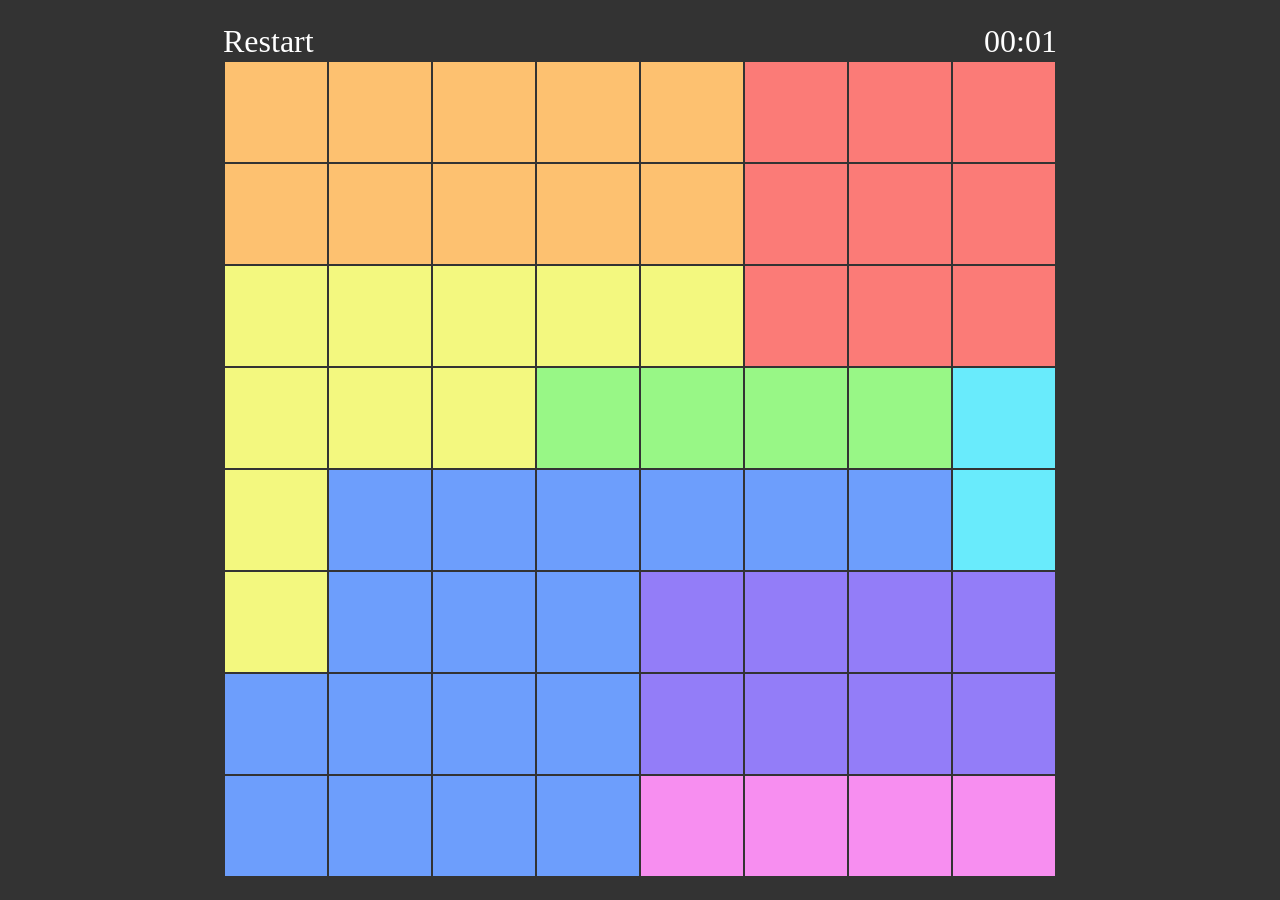
==== queens/queens.html @ 89dad684 "Add files via upload" ====
<html>
  <head>
    <script src="./queens.js"></script>
    <style>
      body {
        background: #333;
        display: flex;
        height: 100%;
        margin: 0;
        padding: 0;
      }
      .container {
        margin: auto;
        display: flex;
        flex-direction: column;
      }

      .header {
        display: flex;
        justify-content: space-between;
        color: white;
        font-size: 2rem;
      }
      #restart-btn {
        cursor: pointer;
      }

      #board table {
        margin: auto;
      }
      #board td {
        width: 100px;
        height: 100px;
      }

      .modal {
        display: none;
        position: fixed;
        z-index: 1;
        left: 0;
        top: 0;
        width: 100%;
        height: 100%;
        overflow: auto;
        background-color: rgb(0,0,0);
        background-color: rgba(0,0,0,0.4);
      }
      .modal-content {
        background: goldenrod;
        border: 1px solid #fff;
        border-radius: 8px;
        margin: 20% auto;
        width: 25%;
        min-width: 360px;
        font-family: 'Courier New';
        text-align: center;
      }
      .modal-text {
        font-weight: bold;
        padding-block: 10px;
      }
      .modal-btn {
        background-color: #33333333;
        display: block;
        cursor: pointer;
        padding: 16px;
        margin-top: 20px;
        width: calc(100% - 32px);
        font-size: 1.8rem;
        color: white;
      }
    </style>
  </head>
  <body>
    <div class="container">
      <div class="header">
        <span id="restart-btn" onclick="restart()">Restart</span>
        <span id="timer">00:00</span>
      </div>
      <div id="board"></div>
    </div>
    <div id="success-modal" class="modal" onclick="closeModal()">
      <div class="modal-content" onclick="event.stopPropagation()">
        <h1>Congratulations!</h1>
        <div class="modal-text"><span>Your Time: </span><span id="modal-timer"></span></div>
        <div class="modal-text"><span>Record: </span><span id="modal-timer-record"></span></div>
        <span class="modal-btn" onclick="restart()">Replay</span>
      </div>
    </div>
    <span style="display:none;" id="crown">
      <svg style="margin:auto;" viewBox="0 0 128 128" xmlns:svg="http://www.w3.org/2000/svg" xmlns="http://www.w3.org/2000/svg" version="1.0" width="64" height="64">
        <g>
          <path
            d="m 64.000012,31.484944 28.902346,36.127871 28.902242,-36.127871 -7.22553,65.030147 -101.158086,0 L 6.1954237,31.484944 35.0977,67.612815 64.000012,31.484944 z"
            style="fill:#ffcd00;fill-opacity:1;fill-rule:evenodd;stroke:#000000;stroke-width:4.33534527;stroke-linecap:butt;stroke-linejoin:miter;stroke-miterlimit:4;stroke-opacity:1;stroke-dasharray:none"
          />
        </g>
      </svg>
    </span>
  </body>
</html>
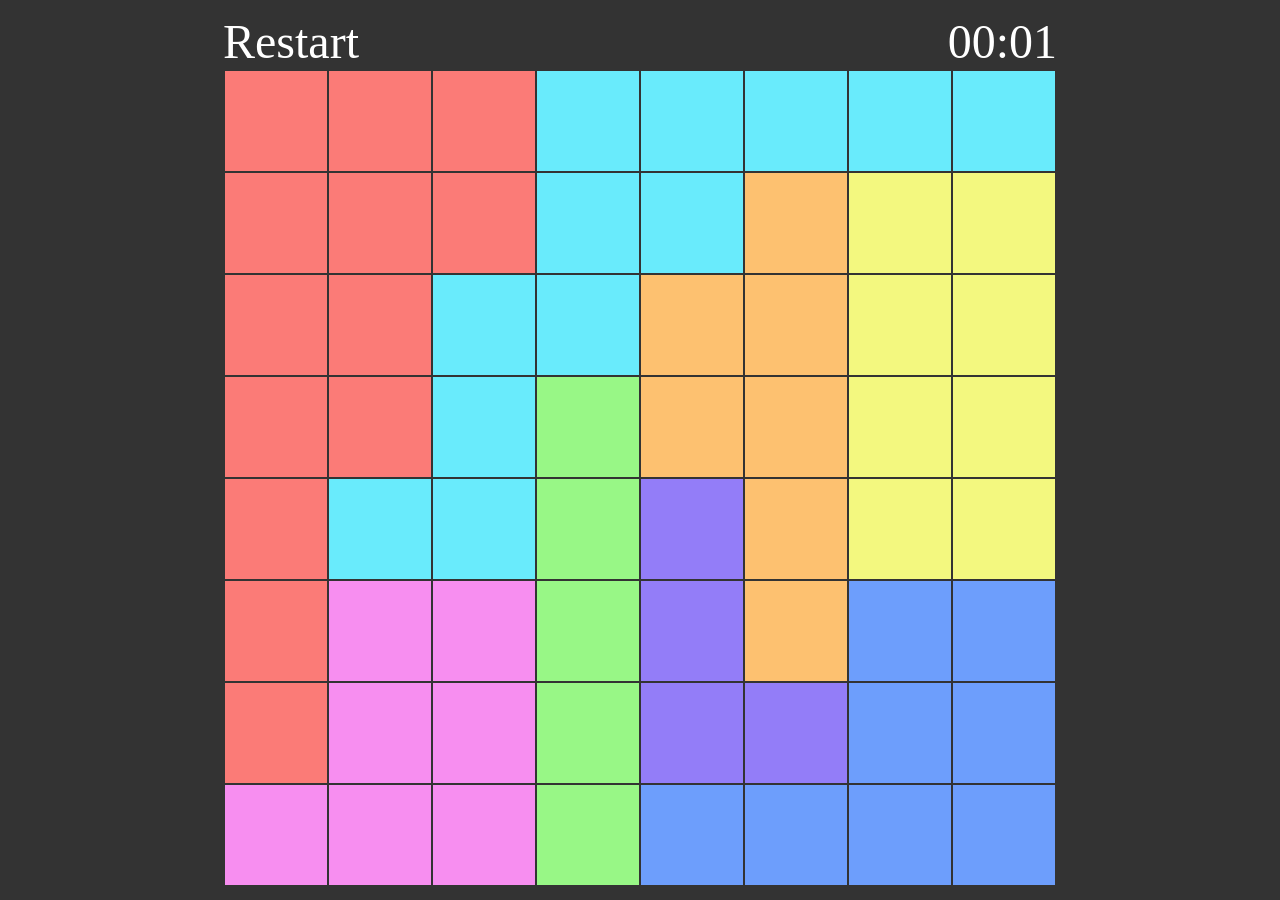
==== commit c9b00fe0: "queens.html text style changes" ====
--- a/queens/queens.html
+++ b/queens/queens.html
@@ -19,7 +19,7 @@
         display: flex;
         justify-content: space-between;
         color: white;
-        font-size: 2rem;
+        font-size: 3rem;
       }
       #restart-btn {
         cursor: pointer;
@@ -49,13 +49,14 @@
         background: goldenrod;
         border: 1px solid #fff;
         border-radius: 8px;
-        margin: 20% auto;
+        margin: auto;
         width: 25%;
-        min-width: 360px;
+        min-width: 400px;
         font-family: 'Courier New';
         text-align: center;
       }
       .modal-text {
+        font-size: 1.6rem;
         font-weight: bold;
         padding-block: 10px;
       }
@@ -98,4 +99,4 @@
       </svg>
     </span>
   </body>
-</html>+</html>
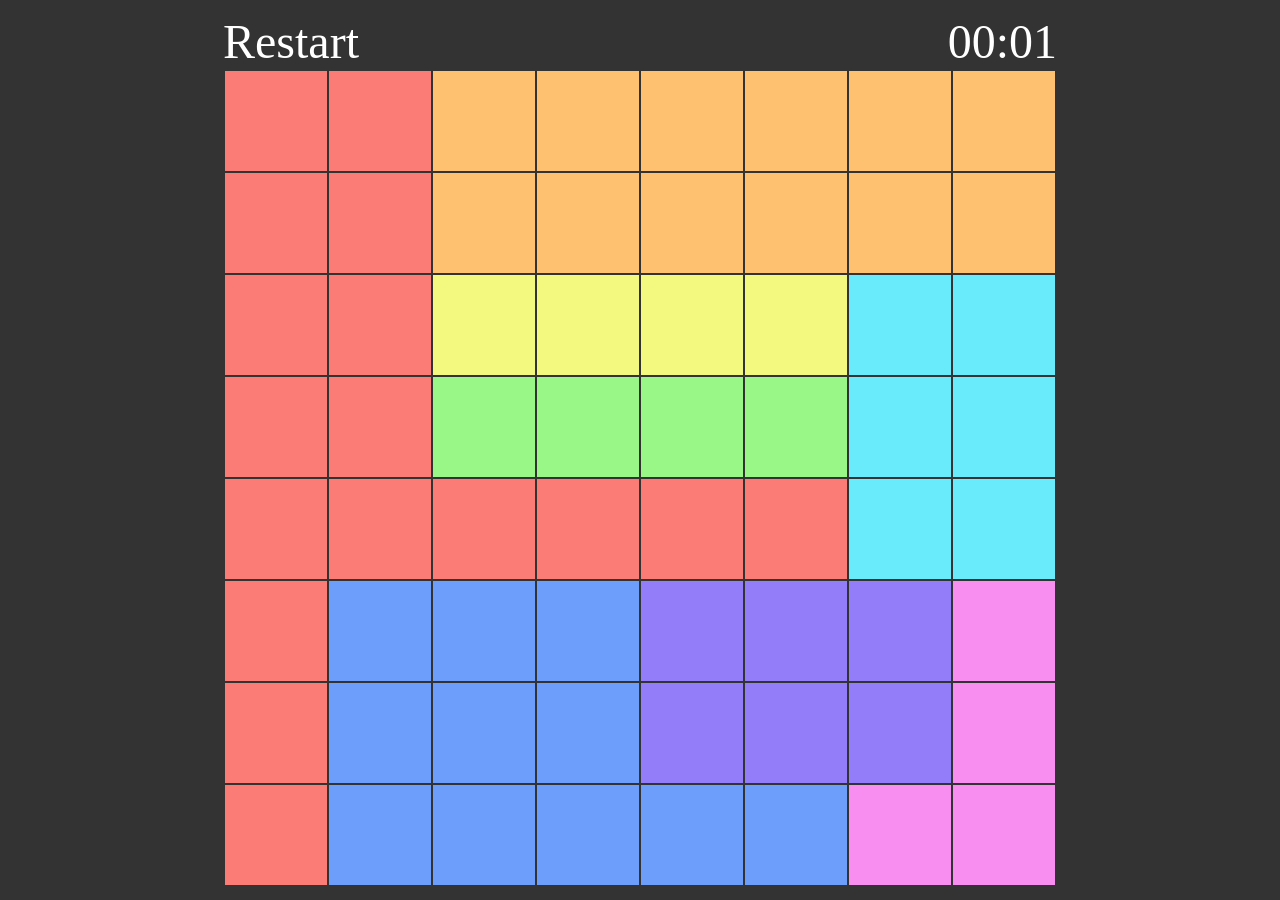
==== commit 5f78648b: "queens.html modal vertical placement fix" ====
--- a/queens/queens.html
+++ b/queens/queens.html
@@ -49,7 +49,7 @@
         background: goldenrod;
         border: 1px solid #fff;
         border-radius: 8px;
-        margin: auto;
+        margin: 300px auto;
         width: 25%;
         min-width: 400px;
         font-family: 'Courier New';
